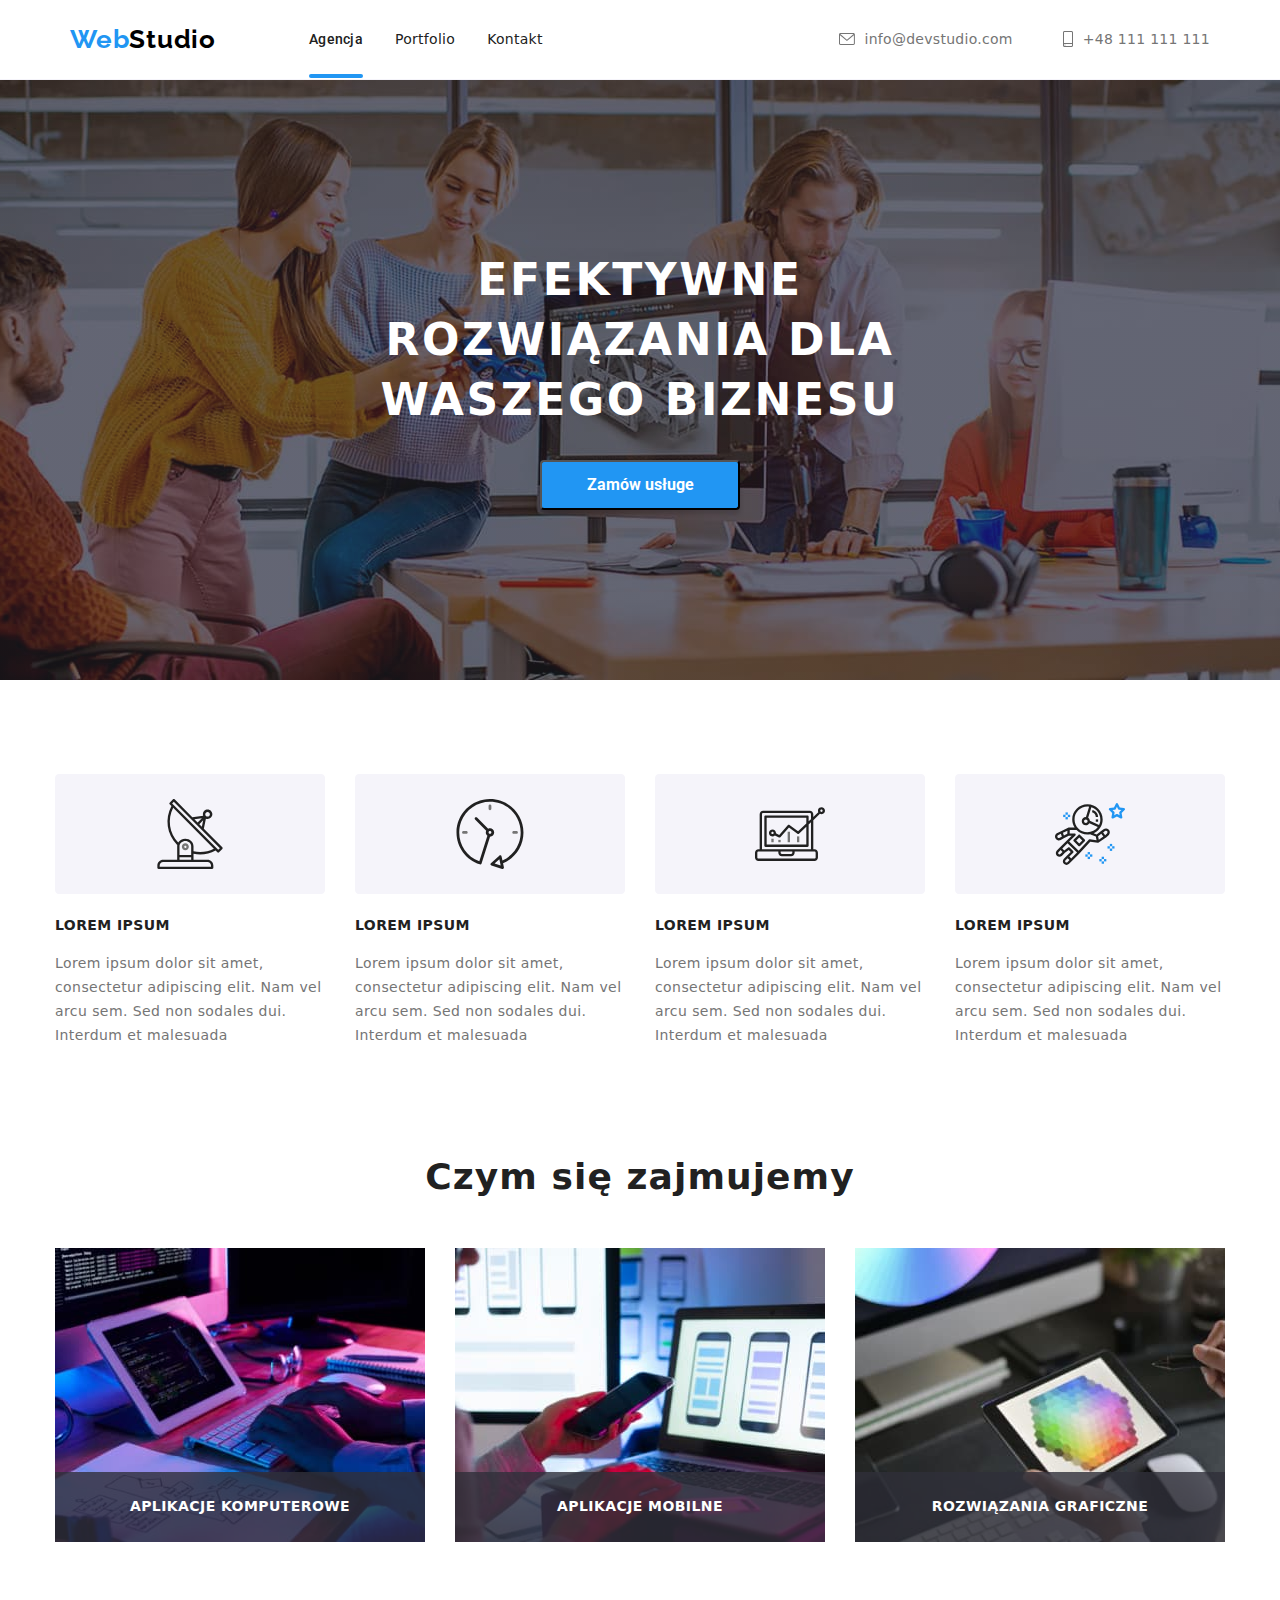
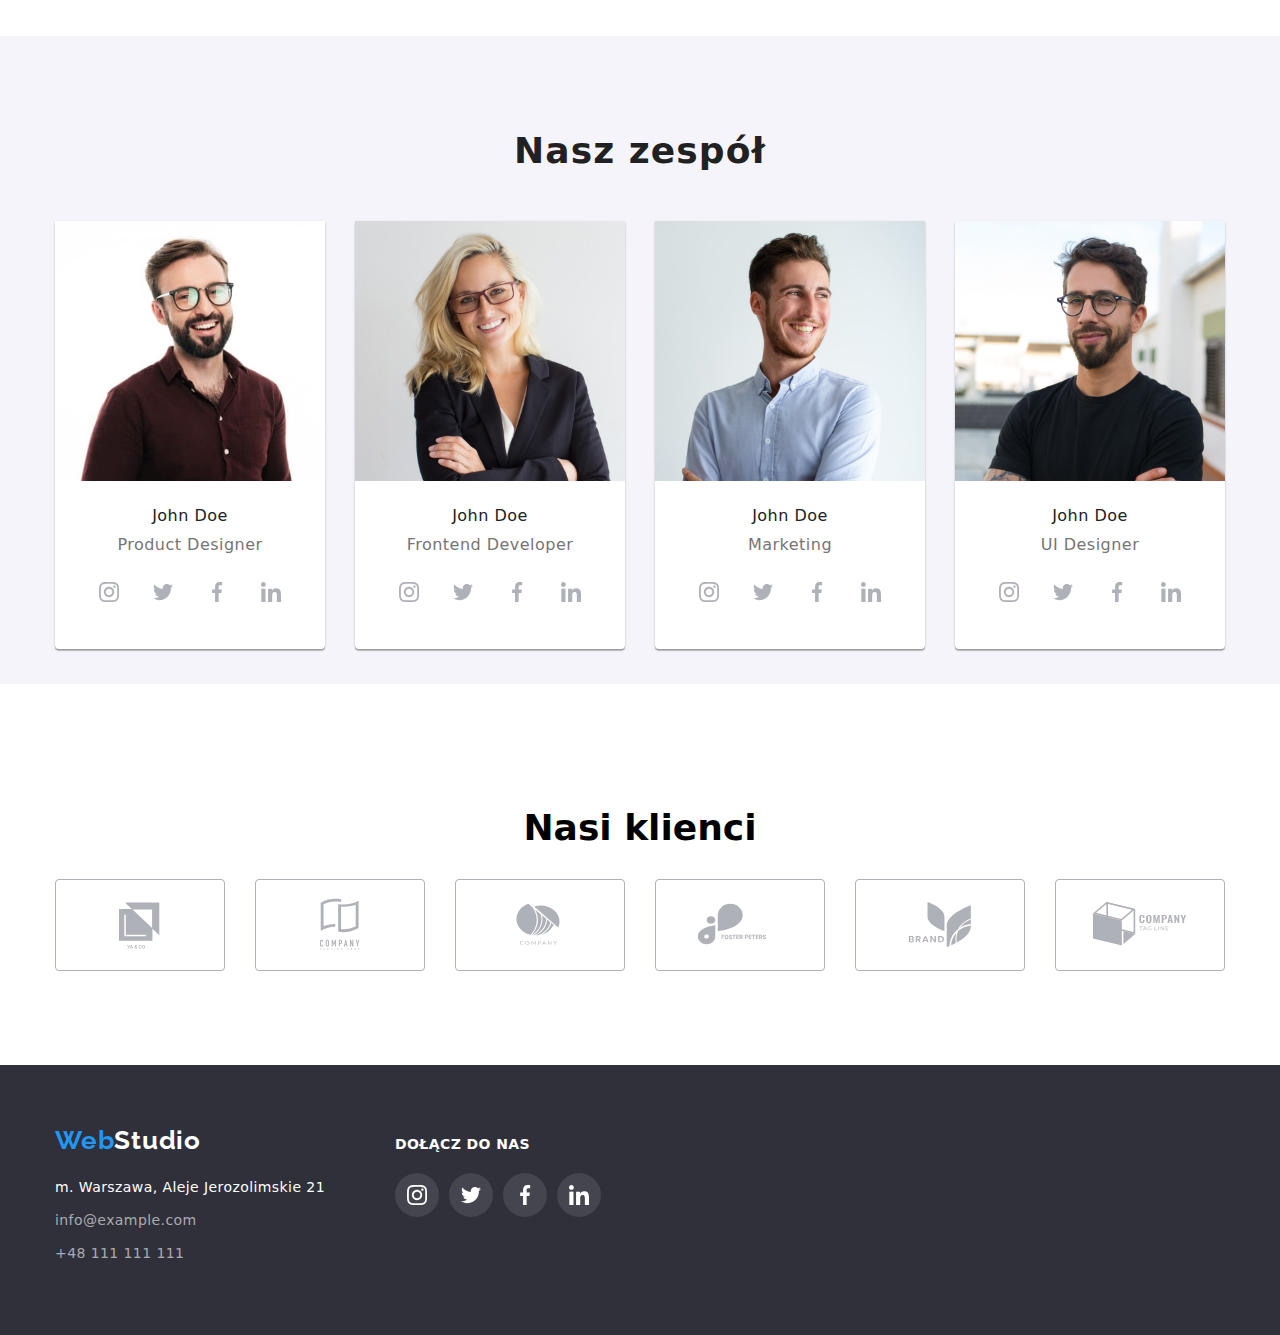
==== index.html @ bd7cf49e "Create index.html" ====
<!DOCTYPE html>
<html lang="en">
  <head>
    <meta charset="UTF-8" />
    <meta http-equiv="X-UA-Compatible" content="IE=edge" />
    <meta name="viewport" content="width=device-width, initial-scale=1.0" />
    <link rel="stylesheet" href="./CSS/styles.css" />
    <link
      href="https://fonts.googleapis.com/css2?family=Raleway:wght@700&family=Roboto:wght@400;500;700;900&display=swap"
      rel="stylesheet"
    />
    <link
      rel="stylesheet"
      href="https://cdnjs.cloudflare.com/ajax/libs/modern-normalize/1.1.0/modern-normalize.min.css"
    />
    <title>Document</title>
  </head>
  <body>
    <header class="header">
      <div class="container">
        <section class="header_section">
          <nav class="navigation">
            <a class="navigation_link"  href="index.html"> <span class="web">Web</span>Studio </a>
            <ul class="navigation_list">
              <li class="navigation_list_item">
                <a class="nav_list_link navigation_link_2" href="index.html">Agencja</a>
              </li>
              <li class="navigation_list_item">
                <a class="nav_list_link " href="portfolio.html">Portfolio</a>
              </li>
              <li class="navigation_list_item">
                <a class="nav_list_link" href="#">Kontakt</a>
              </li>
            </ul>
          </nav>

          <ul class="contacts_list">
            <li class="contacts_item">
              <a class="contacts_link" href="mailto:info@example.com">
                <svg class="header_icon" width="16px" height="12px">
                  <use href="./images/symbol-defs.svg#icon-envelope"></use></svg
                >info@devstudio.com</a
              >
            </li>
            <li class="contacts_item">
              <a class="contacts_link" href="tel:+48 111 111 111">
                <svg class="header_icon" width="10px" height="16px">
                  <use href="./images/symbol-defs.svg#icon-smartphone"></use></svg
                >+48 111 111 111</a
              >
            </li>
          </ul>
        </section>
      </div>
    </header>
    <main>
      <div class="background">
        <section class="h1_section">
          <div class="container">
    
            <h1 class="h1">EFEKTYWNE ROZWIĄZANIA DLA WASZEGO BIZNESU</h1>
            <button class="h1_btn" type="button" data-modal-open >Zamów usługe</button>
          </div>
          
        </section>
      </div>
      <div class="container">
        <section>
          <ul class="list">
            <li class="list_item">
              <div class="loremipsum_background_icon">
                <svg class="loremipsum_icon" width="270px" height="120px">
                  <use href="./images/symbol-defs.svg#icon-Group-1"></use>
                </svg>
              </div>

              <h4 class="list_item_h4">LOREM IPSUM</h4>
              <p class="list_item_p">
                Lorem ipsum dolor sit amet, consectetur adipiscing elit. Nam vel arcu sem. Sed non
                sodales dui. Interdum et malesuada
              </p>
            </li>
            <li class="list_item">
              <div class="loremipsum_background_icon">
                <svg class="loremipsum_icon" width="270px" height="120px">
                  <use href="./images/symbol-defs.svg#icon-Group-2"></use>
                </svg>
              </div>
              <h4 class="list_item_h4">LOREM IPSUM</h4>
              <p class="list_item_p">
                Lorem ipsum dolor sit amet, consectetur adipiscing elit. Nam vel arcu sem. Sed non
                sodales dui. Interdum et malesuada
              </p>
            </li>
            <li class="list_item">
              <div class="loremipsum_background_icon">
                <svg class="loremipsum_icon" width="270px" height="120px">
                  <use href="./images/symbol-defs.svg#icon-Group-3"></use>
                </svg>
              </div>
              <h4 class="list_item_h4">LOREM IPSUM</h4>
              <p class="list_item_p">
                Lorem ipsum dolor sit amet, consectetur adipiscing elit. Nam vel arcu sem. Sed non
                sodales dui. Interdum et malesuada
              </p>
            </li>
            <li class="list_item">
              <div class="loremipsum_background_icon">
                <svg class="loremipsum_icon" width="270px" height="120px">
                  <use href="./images/symbol-defs.svg#icon-Group-4"></use>
                </svg>
              </div>
              <h4 class="list_item_h4">LOREM IPSUM</h4>
              <p class="list_item_p">
                Lorem ipsum dolor sit amet, consectetur adipiscing elit. Nam vel arcu sem. Sed non
                sodales dui. Interdum et malesuada
              </p>
            </li>
          </ul>
        </section>
      </div>
      <div class="container">
        <section>
          <h2 class="heading">Czym się zajmujemy</h2>
          <ul class="img_list1">
            <li class="img_list_item">
              <img class="img" src="images/img1.jpg" width="370" height="294" alt="Komputer" />
           <p class="background_description">APLIKACJE KOMPUTEROWE</p>
            </li>
            <li class="img_list_item">
              <img class="img" src="images/img2.jpg" width="370" height="294" alt="laptop" />
            <p class="background_description">APLIKACJE MOBILNE</p>
            </li>
            <li class="img_list_item">
              <img class="img" src="images/img3.jpg" width="370" height="294" alt="tablet" />
           <p class="background_description">ROZWIĄZANIA GRAFICZNE</p>
            </li>
          </ul>
        </section>
      </div>
      <section class="team_section">
        <div class="container">
          <h2 class="heading_team">Nasz zespół</h2>
          <ul class="team_list">
            <li class="team_list_item">
              <img
                class="team_img"
                src="images/img4.jpg"
                width="270"
                height="260"
                alt="Product Designer"
              />
              <h5 class="team_img_h5">John Doe</h5>
              <p class="team_img_p">Product Designer</p>
              <ul class="socialmedia">
                <li>
                  <a href="" class="socialmedia_li">
                    <svg width="44px" height="44px">
                      <use
                        width="20px"
                        height="20px"
                        x="12"
                        y="12"
                        href="./images/symbol-defs.svg#icon-instagram-2"
                      ></use>
                    </svg>
                  </a>
                </li>

                <li>
                  <a href="" class="socialmedia_li">
                    <svg width="44px" height="44px">
                      <use
                        width="20px"
                        height="20px"
                        x="12"
                        y="12"
                        href="./images/symbol-defs.svg#icon-twitter-1"
                      ></use>
                    </svg>
                  </a>
                </li>
                <li>
                  <a href="" class="socialmedia_li">
                    <svg width="44px" height="44px">
                      <use
                        width="20px"
                        height="20px"
                        x="12"
                        y="12"
                        href="./images/symbol-defs.svg#icon-facebook-1"
                      ></use>
                    </svg>
                  </a>
                </li>
                <li>
                  <a href="" class="socialmedia_li">
                    <svg width="44px" height="44px">
                      <use
                        width="20px"
                        height="20px"
                        x="12"
                        y="12"
                        href="./images/symbol-defs.svg#icon-linkedin-1"
                      ></use>
                    </svg>
                  </a>
                </li>
              </ul>
            </li>
            <li class="team_list_item">
              <img
                class="team_img"
                src="images/img5.jpg"
                width="270"
                height="260"
                alt="Frontend Developer"
              />
              <h5 class="team_img_h5">John Doe</h5>
              <p class="team_img_p">Frontend Developer</p>
              <ul class="socialmedia">
                <li>
                  <a href="" class="socialmedia_li">
                    <svg width="44px" height="44px">
                      <use
                        width="20px"
                        height="20px"
                        x="12"
                        y="12"
                        href="./images/symbol-defs.svg#icon-instagram-2"
                      ></use>
                    </svg>
                  </a>
                </li>

                <li>
                  <a href="" class="socialmedia_li">
                    <svg width="44px" height="44px">
                      <use
                        width="20px"
                        height="20px"
                        x="12"
                        y="12"
                        href="./images/symbol-defs.svg#icon-twitter-1"
                      ></use>
                    </svg>
                  </a>
                </li>
                <li>
                  <a href="" class="socialmedia_li">
                    <svg width="44px" height="44px">
                      <use
                        width="20px"
                        height="20px"
                        x="12"
                        y="12"
                        href="./images/symbol-defs.svg#icon-facebook-1"
                      ></use>
                    </svg>
                  </a>
                </li>
                <li>
                  <a href="" class="socialmedia_li">
                    <svg width="44px" height="44px">
                      <use
                        width="20px"
                        height="20px"
                        x="12"
                        y="12"
                        href="./images/symbol-defs.svg#icon-linkedin-1"
                      ></use>
                    </svg>
                  </a>
                </li>
              </ul>
            </li>
            <li class="team_list_item">
              <img
                class="team_img"
                src="images/img6.jpg"
                width="270"
                height="260"
                alt="Marketing"
              />
              <h5 class="team_img_h5">John Doe</h5>
              <p class="team_img_p">Marketing</p>
              <ul class="socialmedia">
                <li>
                  <a href="" class="socialmedia_li">
                    <svg width="44px" height="44px">
                      <use
                        width="20px"
                        height="20px"
                        x="12"
                        y="12"
                        href="./images/symbol-defs.svg#icon-instagram-2"
                      ></use>
                    </svg>
                  </a>
                </li>

                <li>
                  <a href="" class="socialmedia_li">
                    <svg width="44px" height="44px">
                      <use
                        width="20px"
                        height="20px"
                        x="12"
                        y="12"
                        href="./images/symbol-defs.svg#icon-twitter-1"
                      ></use>
                    </svg>
                  </a>
                </li>
                <li>
                  <a href="" class="socialmedia_li">
                    <svg width="44px" height="44px">
                      <use
                        width="20px"
                        height="20px"
                        x="12"
                        y="12"
                        href="./images/symbol-defs.svg#icon-facebook-1"
                      ></use>
                    </svg>
                  </a>
                </li>
                <li>
                  <a href="" class="socialmedia_li">
                    <svg width="44px" height="44px">
                      <use
                        width="20px"
                        height="20px"
                        x="12"
                        y="12"
                        href="./images/symbol-defs.svg#icon-linkedin-1"
                      ></use>
                    </svg>
                  </a>
                </li>
              </ul>
            </li>
            <li class="team_list_item">
              <img
                class="team_img"
                src="images/img7.jpg"
                width="270"
                height="260"
                alt="UI Designer"
              />
              <h5 class="team_img_h5">John Doe</h5>
              <p class="team_img_p">UI Designer</p>
              <ul class="socialmedia">
                <li>
                  <a href="" class="socialmedia_li">
                    <svg width="44px" height="44px">
                      <use
                        width="20px"
                        height="20px"
                        x="12"
                        y="12"
                        href="./images/symbol-defs.svg#icon-instagram-2"
                      ></use>
                    </svg>
                  </a>
                </li>

                <li>
                  <a href="" class="socialmedia_li">
                    <svg width="44px" height="44px">
                      <use
                        width="20px"
                        height="20px"
                        x="12"
                        y="12"
                        href="./images/symbol-defs.svg#icon-twitter-1"
                      ></use>
                    </svg>
                  </a>
                </li>
                <li>
                  <a href="" class="socialmedia_li">
                    <svg width="44px" height="44px">
                      <use
                        width="20px"
                        height="20px"
                        x="12"
                        y="12"
                        href="./images/symbol-defs.svg#icon-facebook-1"
                      ></use>
                    </svg>
                  </a>
                </li>
                <li>
                  <a href="" class="socialmedia_li">
                    <svg width="44px" height="44px">
                      <use
                        width="20px"
                        height="20px"
                        x="12"
                        y="12"
                        href="./images/symbol-defs.svg#icon-linkedin-1"
                      ></use>
                    </svg>
                  </a>
                </li>
              </ul>
            </li>
          </ul>
        </div>
      </section>
      <section class="container">

<h2 class="clients_header"> Nasi klienci </h2>
 
<div class="clients">
    <ul class="clients_list">
                        <li class="client">
                            <a  href="" class="client_a">
                                <svg class="client_svg" width="106px" height="60px">
                                    <use  href="./images/symbol-defs.svg#icon-Logo"></use>
                                </svg>
                            </a>
                        </li>
                          <li class="client">
                            <a  href="" class="client_a">
                                <svg class="client_svg" width="106px" height="60px" cx="50%" cy="50%">
                                    <use href="./images/symbol-defs.svg#icon-Logo-1"></use>
                                </svg>
                            </a>
                        </li>
                        <li class="client">
                            <a  href="" class="client_a">
                                <svg class="client_svg" width="106px" height="60px">
                                    <use href="./images/symbol-defs.svg#icon-Logo-2"></use>
                                </svg>
                            </a>
                        </li>
                        <li class="client">
                            <a  href="" class="client_a">
                                <svg class="client_svg" width="106px" height="60px">
                                    <use href="./images/symbol-defs.svg#icon-Logo-3"></use>
                                </svg>
                            </a>
                        </li>
                        <li class="client">
                            <a  href="" class="client_a">
                                <svg class="client_svg" width="106px" height="60px">
                                    <use href="./images/symbol-defs.svg#icon-Logo-4"></use>
                                </svg>
                            </a>
                        </li>
                        <li class="client">
                            <a  href="" class="client_a">
                                <svg class="client_svg" width="106px" height="60px">
                                    <use href="./images/symbol-defs.svg#icon-Logo-5"></use>
                                </svg>
                            </a>
                        </li>

</div>

      </section>

    <footer class="footer">
      <div class="container">
        <div class="footer__secondary">
        <div class="footer_contacts">
        <h3 class="h3_footer">
          <a class="navigation_link navigation_link--secondary" href="index.html">
            <span class="web">Web</span>Studio
          </a>
        </h3>
        <address class="address">
          <p class="address_p">m. Warszawa, Aleje Jerozolimskie 21</p>
          <ul class="address_list">
            <li class="address_list_item">
              <a class="address_link" href="mailto:info@example.com">info@example.com</a>
            </li>
            <li class="address_list_item">
              <a class="address_link" href="tel:+48 111 111 111">+48 111 111 111</a>
            </li>
          </ul>
          </div>
          <div class="footer_2">
            <span class="footer_2_header">Dołącz do nas</span>
        <ul class="footer_2_socialmedia">
            <li class="socialmedia_item">
                <a href=""  class="socialmedia_li_2">
                    <svg class="social_svg" width="44px" height="44px">
                        <use  width="20px"
                        height="20px"
                        x="12"
                        y="12"
                         href="./images/symbol-defs.svg#icon-instagram-2"></use>
                    </svg>
                </a>
            </li>
            <li class="socialmedia_item">
                <a href=""  class="socialmedia_li_2">
                    <svg class="social_svg" width="44px" height="44px">
                      <use width="20px"
                        height="20px"
                        x="12"
                        y="12" href="./images/symbol-defs.svg#icon-twitter-1"></use>
                    </svg>
                </a>
              </li>
              <li class="socialmedia_item">
                <a href=""  class="socialmedia_li_2">
                    <svg class="social_svg" width="44px" height="44px">
                        <use width="20px"
                        height="20px"
                        x="12"
                        y="12" href="./images/symbol-defs.svg#icon-facebook-1"></use>
                    </svg>
                </a>
              </li>
            <li class="socialmedia_item">
                <a href=""  class="socialmedia_li_2">
                  <svg class="social_svg" width="44px" height="44px">
                        <use width="20px"
                        height="20px"
                        x="12"
                        y="12" href="./images/symbol-defs.svg#icon-linkedin-1"></use>
                      </svg>
                </a>
            </li>
          </ul>
        </div>
        </div>
      </div>
    </address>
    </footer>

      <div class="backdrop is-hidden" data-modal>
        <div class="modal_window">
            <button type="button" class="close-btn" data-modal-close>x
            </button>
        </div>
      </div>
      <script src="./modal.js/modal.js"></script>
  </body>
</html>
---- CSS/styles.css ----
:root {
    --main-font:'Roboto', sans-serif;
    --secondary-font:'Raleway', sans-serif;
    --main-color:  #2196F3;
}

body {

    font-family: var(--main-font);
}


/* =======HEADER====== */
header {
    border-bottom: solid 1px #F5F4FA;
    width: 100%;
}


.container {
    width: 100%;
    max-width: 1200px;
    margin: 0 auto;
    padding: 0 15px;
    
}

img {
    display: block;
}
.section {
    padding-top: 94px;
    padding-bottom: 94px;
}



.header {
display: flex;
    align-items: center;
    height: 80px;
}


.header_section{
    width: 100%;
        max-width: 1200px;
        margin: 0 auto;
        padding: 0 15px;

        display: flex;
            align-items: center;
}

.navigation {

        display: flex;
        align-items: center;
        width: 50%;
        gap: 93px
}
    .navigation_list {
        
        display: flex;
            list-style: none;
            gap: 32px;
            margin: 0;
            padding: 0px;
        }


    
.navigation_link {

    font-family: 'Raleway';
        font-style: normal;
        font-weight: 700;
        font-size: 26px;
        line-height: 1.192;
        text-decoration: none;
        /* identical to box height */
    
        letter-spacing: 0.03em;
    
        color: #2196F3;
        color: #000000;

       
}

.navigation_link_2 {
    font-family: "Roboto";
        font-style: normal;
        color: var(--main-color);
        font-weight: 500;
        font-size: 14px;
        line-height: 1.14;
        letter-spacing: 0.02em;
        text-decoration: none;
        position: relative;
        transition: color 250ms cubic-bezier(0.4, 0, 0.2, 1)
    }


.navigation_link_2::after {
position: absolute;
    display: block;
    content: "";
    width: 100%;
    left: 0;
    right: 0;
    border-bottom: 4px solid var(--main-color);
    border-radius: 2px;
    bottom: -31px;
    margin: 0;
    cursor: default;
    pointer-events: none;
}


.web {
    color: #2196F3;
}
.nav_list_link {

   
        font-style: normal;
        font-weight: 500;
        font-size: 14px;
        line-height: 1.142;
        letter-spacing: 0.02em;
        text-decoration: none;
    
        color: #212121;
        transition: color 250ms cubic-bezier(0.4, 0, 0.2, 1),
        fill  250ms cubic-bezier(0.4, 0, 0.2, 1);
}

.nav_list_link:hover,
.nav_list_link:focus,
.contacts_link:hover,
.contacts_link:focus,
.header_icon:hover,
.header_icon:focus
 {
    color: var(--main-color);
    fill:var(--main-color);
}


.contacts_link:focus svg,
.contacts_link:hover svg {
    fill: var(--main-color);
}

/* .contacts_item:hover,
.contacts_item:focus {
    fill: var(--main-color);
    color: var(--main-color);
} */


.contacts_list {
   
    display: flex;
        margin-left: auto;
        gap: 50px;
        list-style: none;
        margin: 0;
        padding: 0px;
       
       margin-left: auto;
       align-items: center;
}
.contacts_link {
    display: flex;
align-items: center;
  
        font-style: normal;
        font-weight: 500;
        font-size: 14px;
        line-height: 1.142;
        letter-spacing: 0.02em;
        text-decoration: none;
    
        color: #757575;
    transition: color 250ms cubic-bezier(0.4, 0, 0.2, 1),
    fill 250ms cubic-bezier(0.4, 0, 0.2, 1);
}

.contacts_item {
    align-items:center ;
}

.header_icon {
    /* display:flex ; */
    /* justify-content: center; */
    align-items: center;
margin-right: 10px;
fill: #757575;
transition: color 250ms cubic-bezier(0.4, 0, 0.2, 1),
fill 250ms cubic-bezier(0.4, 0, 0.2, 1);

}

/* =======END HEADER====== */

/* =======MAIN====== */

ul,
ol {
    margin: 0;
    padding: 0
}

.background {
    
    display: flex;
    justify-content: center;
    
        /* margin-right: auto;
        margin-left: auto; */
}

.h1_section {
   background: #2F303A;
   
   width: 100%;
    height: 600px;
        display: flex;
        flex-direction: column;
        /* padding-top: 200px; */
       max-width: 1600px ;
        justify-content: center;
        align-items: center;
background-position: center;
background-repeat: no-repeat;
background-size:auto auto ;
        background-image: linear-gradient(to bottom, #2f303a66 0%, #2f303a66 100%),
                url("../images/backgrond.jpg");
                /* margin-right: 0;
    margin-left:0; */
 }
        
        
        

.h1 {
    
        width: 696px;
        /* height: 120px; */
        /* left: 452px;
        top: 200px;
        right: 452px;
        bottom: 280px; */

    font-style: normal;
        font-weight: 900;
        font-size: 44px;
        line-height: 1.363;
        /* or 136% */
    
        text-align: center;
        letter-spacing: 0.06em;
        text-transform: uppercase;
    
        color: #FFFFFF;
        margin:0 auto;
        
        padding-bottom: 30px;
}

.h1_btn {
    display: flex;
    /* top:350px;
    bottom: 200px; */
font-family: 'Roboto';
font-style: normal;
    font-weight: 700;
    font-size: 16px;
    line-height: 1.875;
    /* identical to box height, or 188% */
    height: 50px;
    width: 200px;
    justify-content: center;
    align-items: center;
    
    

 

    color: #FFFFFF;

    cursor: pointer;
  
    background-color:  #2196F3;;
box-shadow: 0px 4px 4px rgba(0, 0, 0, 0.15);
    border-radius: 4px;
   margin:0 auto

   
}

.list {
    list-style: none;
    display: flex;
        justify-content: center;
        gap: 30px;
        padding-top: 94px;
        margin: 0;
}

.list_item {
    display: inline-block;
}



.list_item_h4 {
    
    font-style: normal;
        font-weight: 700;
        font-size: 14px;
        line-height: 1.142;
        letter-spacing: 0.03em;
        text-transform: uppercase;
    
        color: #212121;
}

.list_item_p{
  
        font-style: normal;
        font-weight: 400;
        font-size: 14px;
        line-height: 1.714;
        /* or 171% */
    
        letter-spacing: 0.03em;
    
        color: #757575;
}

.heading {
  
        font-style: normal;
        font-weight: 700;
        font-size: 36px;
        line-height: 1.166;
        text-align: center;
        letter-spacing: 0.03em;
    
        color: #212121;
        padding-bottom: 50px;
        margin: 0;
        padding-top: 94px;
}

.img_list1 {
    list-style: none;
    display: flex;
    justify-content: center;
    gap: 30px;
    
        padding-bottom: 94px;
        margin: 0;
    
}

.img_list_item {
    display: inline-block;
        width: 370px;
        height: 294px;
        position: relative;
    }
        

.img_list_item:nth-child(1) {
    padding-left: 0px;
}

.img_list_item:nth-child(3) {
    padding-right: 0px;
}
.img{
    display: block;
        width: 370px;
        height: 294px;
}

.background_description{
    display: block;
        position: absolute;
        bottom: 0;
        left: 0;
        margin: 0px;
        font-weight: 700;
        font-size: 14px;
        line-height: 1.14;
        text-align: center;
        letter-spacing: 0.03em;
        text-transform: uppercase;
        color: #ffffff;
        padding: 27px 0;
        width: 370px;
        height: 70px;
        background: rgba(47, 48, 58, 0.8);
    }


.team_section {
   
    
        width: 100%;
        height: 648px;
        left: 0px;
        top: 1449px;
    
        background: #F5F4FA;
        justify-content: center;
        padding-bottom: 94px;
}
.socialmedia {

    display: flex;
        justify-content: center;
        margin-top: 16px;
        grid-gap: 10px;
        padding-bottom: 30px;
        list-style: none;
}

.socialmedia_item {
    background: rgba(255, 255, 255, 0.1);
    border-radius: 50%;
}

.socialmedia_li  {
    display: flex;
        width: 44px;
        height: 44px;
        border-radius: 50%;
        fill: #AFB1B8;
        
        transition: fill 250ms cubic-bezier(0.4, 0, 0.2, 1),
        background-color 250ms cubic-bezier(0.4, 0, 0.2, 1);
}

.socialmedia_li:hover,
.socialmedia_li:focus {
    fill:#FFFFFF;
background-color: #2196f3;
border-radius: 50%;
}
.heading_team {
font-style: normal;
    font-weight: 700;
    font-size: 36px;
    line-height: 1.166;
    text-align: center;
    letter-spacing: 0.03em;

    color: #212121;
    padding-bottom: 50px;

    margin: 0;
    padding-top:94px ;
}
.team_list_item {
    height: 428px;
background: #FFFFFF;
box-shadow: 0px 1px 3px rgba(0, 0, 0, 0.12), 0px 1px 1px rgba(0, 0, 0, 0.14), 0px 2px 1px rgba(0, 0, 0, 0.2);
    border-radius: 0px 0px 4px 4px;

}

.team_img_h5 {
   
        font-style: normal;
        font-weight: 500;
        font-size: 16px;
        line-height: 1.187;
        /* identical to box height */
    
        text-align: center;
        letter-spacing: 0.03em;
    
        color: #212121;
        padding-top: 25px;
        margin: 0;
}

.team_list {
list-style: none;
display: flex;
    justify-content: center;
    gap: 30px;
    margin: 0;
    padding: 0px;
}


.team_img_p {
  
        font-style: normal;
        font-weight: 400;
        font-size: 16px;
        line-height: 1.187;
        /* identical to box height */
    
        text-align: center;
        letter-spacing: 0.03em;
    
        color: #757575;
        padding-top: 10px;
        margin: 0;
}

.btn_section {
    display: flex;
    justify-content: center;
}

.btn_list {
    list-style: none;
    display: flex;
   
    margin: 0;
    padding-top: 94px;
    padding-left: 0px;
    padding-bottom: 50px;
    gap: 8px;
}

.btn {
font-family: 'Roboto';
        font-style: normal;
        font-weight: 500;
        font-size: 16px;
        line-height: 1.625;
        /* identical to box height, or 162% */
    padding: 6px 22px;
        
        text-align: center;
        letter-spacing: 0.03em;
    
        color: #212121;

        background: #F5F4FA;
           
            cursor: pointer;
            border: 0;
            transition: color 250ms cubic-bezier(0.4, 0, 0.2, 1),
            box-shadow  250ms cubic-bezier(0.4, 0, 0.2, 1),
            background 250ms cubic-bezier(0.4, 0, 0.2, 1);
            
}



.btn:hover,
.btn:focus {
    font-family: 'Roboto';
        font-style: normal;
        font-weight: 500;
        font-size: 16px;
        line-height: 1.625;
        /* identical to box height, or 162% */
    
        text-align: center;
        letter-spacing: 0.03em;
    
        color: #FFFFFF;

        background: #2196F3;
            /* shadow-middle */
        
            box-shadow: 0px 3px 1px rgba(0, 0, 0, 0.1), 0px 1px 2px rgba(0, 0, 0, 0.08), 0px 2px 2px rgba(0, 0, 0, 0.12);
            
            cursor: pointer;
}

.img_list {
    display: flex;
    justify-content: center;
    flex-wrap: wrap;
    gap:30px;
    margin: 0;
    list-style: none;
    padding: 0;
    padding-bottom: 94px;

 
}

.img_list_item_1 {
justify-content: center;
width: 370px;
    background: #FFFFFF;
        
        transition: box-shadow 250ms cubic-bezier(0.4, 0, 0.2, 1)
        
       
}

.img_list_item_h5 {
    
        font-style: normal;
        font-weight: 700;
        font-size: 18px;
        line-height: 2;
        /* identical to box height, or 200% */
    
        letter-spacing: 0.06em;
    
        color: #212121;
        padding-top: 20px;
        padding-left: 24px;
        margin: 0;
        
        border-left: solid 1px #EEEEEE;
        border-right:solid 1px #EEEEEE;

}

.img_list_item_p {
    
        font-style: normal;
        font-weight: 400;
        font-size: 16px;
        line-height: 1.875;
        /* identical to box height, or 188% */
    
        letter-spacing: 0.03em;
        padding-top: 4px;
        padding-left: 24px;
        margin: 0;
    
        color: #757575;
        border-left: solid 1px #EEEEEE;
            border-right: solid 1px #EEEEEE;
            border-bottom:solid 1px #EEEEEE ;
            padding-bottom: 20px;
}

.clients_header {
font-style: normal;
font-weight: 700;
    font-size: 36px;
    line-height: 1.166;


    display: flex;
    text-align: center;
    justify-content: center;
    padding-top: 94px;
}

.clients_list{
    display: flex;
    list-style: none;
    justify-content: center;
    align-items: center;
    gap: 30px;
    padding-bottom: 94px;
}

.client {

   
        border-radius: 4px;
        width: 170px;
        height: 92px;
        margin: auto;
       
    }
 
    .client_a {
        border: 1px solid #afb1b8;
            border-radius: 4px;
            width: 170px;
            height: 92px;
            display: flex;
            align-items: center;
            justify-content: center;
            transition: border-color 250ms cubic-bezier(0.4, 0, 0.2, 1),
             fill 250ms cubic-bezier(0.4, 0, 0.2, 1);
    }

        .client_a:hover ,
        .client_a:focus {
border-color: #2196F3;
/* fill: #2196F3; */
                }
   .client_a:hover .client_svg,
   .client_a:focus .client_svg {
    fill: #2196F3;
   }

   .client_svg:hover,
   .client_svg:focus {
    fill: #2196F3;
   }
    .client_svg {
        fill: #afb1b8;
        transition: 
                fill 250ms cubic-bezier(0.4, 0, 0.2, 1);
    }


    .animation {
        position: relative;
            overflow: hidden;
            transition: transform 250ms cubic-bezier(0.4, 0, 0.2, 1);
    }
    

    .animation_2 {
        position: absolute;
            top: 0;
            left: 0;
            width: 100%;
            height: 100%;
            background: rgba(33, 150, 243, 0.9);
            font-size: 18px;
            line-height: 1.56;
            color: #FFFFFF;
            padding: 49px 45px 49px 24px;
            transform: translateY(100%);
            transition: transform 250ms cubic-bezier(0.4, 0, 0.2, 1);
            /* transform: translateY(0) */
   margin: 0;
        }


        .animation:hover .animation_2 {
            transform: translateY(0)
        }
 
    .animation:hover {

        transform: translateY(0);
    }

    .img_list_item_1:hover,
    .img_list_item_1:focus {

        box-shadow: 0px 1px 1px rgba(0, 0, 0, 0.12),
                0px 4px 4px rgba(0, 0, 0, 0.06),
                1px 4px 6px rgba(0, 0, 0, 0.16);
            cursor: pointer;
    }
/* =======END MAIN====== */

/* =======FOOTER====== */

.navigation_link--secondary {
    display: flex;
    color: #FFFFFF;
    /* padding: 60px 1240px 20px 215px; */
    margin: 0;
    /* padding-top: 60px; */
   margin-bottom: 20px;
}

.footer {
    display: column;
    justify-content: center;
    background: #2F303A;
   padding-top: 60px;
   padding-bottom: 60px;
        width: 1600px;
        /* height: 252px; */
        /* top: 1628px;
        left: 0px; */
        /* top: 2097px; */
        width: 100%;
        
}

.footer__secondary {
    display: flex;
    align-items: baseline;
}

.footer_contacts {
    display: inline-block;
}

.h3_footer {
    margin: 0;
}

.address {
    
    margin: 0;
   
    /* padding-left: 215px; */
    
}

.address_list {
    list-style: none;
    gap: 9px;
    padding-left: 0%;
    margin: 0;
    padding: 0px;
}

.address_p {
   
        font-style: normal;
        font-weight: 400;
        font-size: 14px;
        line-height: 1.714;
        /* or 171% */
    
        letter-spacing: 0.03em;
    
        color: #FFFFFF;
        margin: 0;
        padding-bottom: 9px;
}

.address_list_item {
    padding-bottom: 9px;
}

.address_link {
    
        font-style: normal;
        font-weight: 400;
        font-size: 14px;
        line-height: 1.714;
        text-decoration: none;
        /* or 171% */
    
        letter-spacing: 0.03em;
    
        color: rgba(255, 255, 255, 0.6);
        transition: color 250ms cubic-bezier(0.4, 0, 0.2, 1);
}
 
.address_link:hover,
.address_link:focus {
    color: #2196F3;
    
}

.footer_2 {
    padding-left: 70px;
    /* margin-bottom: 70px; */
        display: inline-block;
        font-weight: 700;
        font-size: 14px;
        line-height: 1.14;
        letter-spacing: 0.03em;
        text-transform: uppercase;
        color: #ffffff;
       
}

.footer_2_socialmedia {
    display: flex;
        gap: 10px;
        list-style: none;
        padding-top: 20px;
        /* margin-top: 20px; */
}



.social_svg {
    fill: white;
}

.socialmedia_li_2 {
    display: flex;
    width: 44px;
    height: 44px;
    border-radius: 50%;
    transition: background-color 250ms cubic-bezier(0.4, 0, 0.2, 1);
}

.socialmedia_li_2:hover,
.socialmedia_li_2:focus {
    background-color:#2196f3 ;
    
    border-radius: 50%;
}
/* =======END FOOTER====== */

/* ======MODAL WIDOW====== */

.backdrop {
    position: fixed;
    left: 0;
    top: 0;
    width: 100%;
    height: 100%;
    background-color: rgba(0, 0, 0, 0.2);
    transition: opacity 500ms cubic-bezier(0.4, 0, 0.2, 1),
        visibility 500ms cubic-bezier(0.4, 0, 0.2, 1);
    opacity: 1;
    visibility: visible;
}
.modal_window{
  position:absolute;
    top:50%;
    left:50%;
    transform: translate(-50%, -50%);
    width:528px;
    height:581px;
    background-color: #ffffff;
    box-shadow: 0px 1px 3px rgba(0, 0, 0, 0.12), 
                0px 1px 1px rgba(0, 0, 0, 0.14),
                0px 2px 1px rgba(0, 0, 0, 0.2);
    border-radius: 4px;
 }

 .close-btn {
     position: absolute;
     top: 8px;
     right: 8px;
     width: 30px;
     height: 30px;
     background-color: #ffffff;
     border: 1px solid rgba(0, 0, 0, 0.1);
     border-radius: 50%;
     cursor: pointer;
 }

 .is-hidden{
    opacity: 0;
    visibility: hidden;
    pointer-events: none;
 }
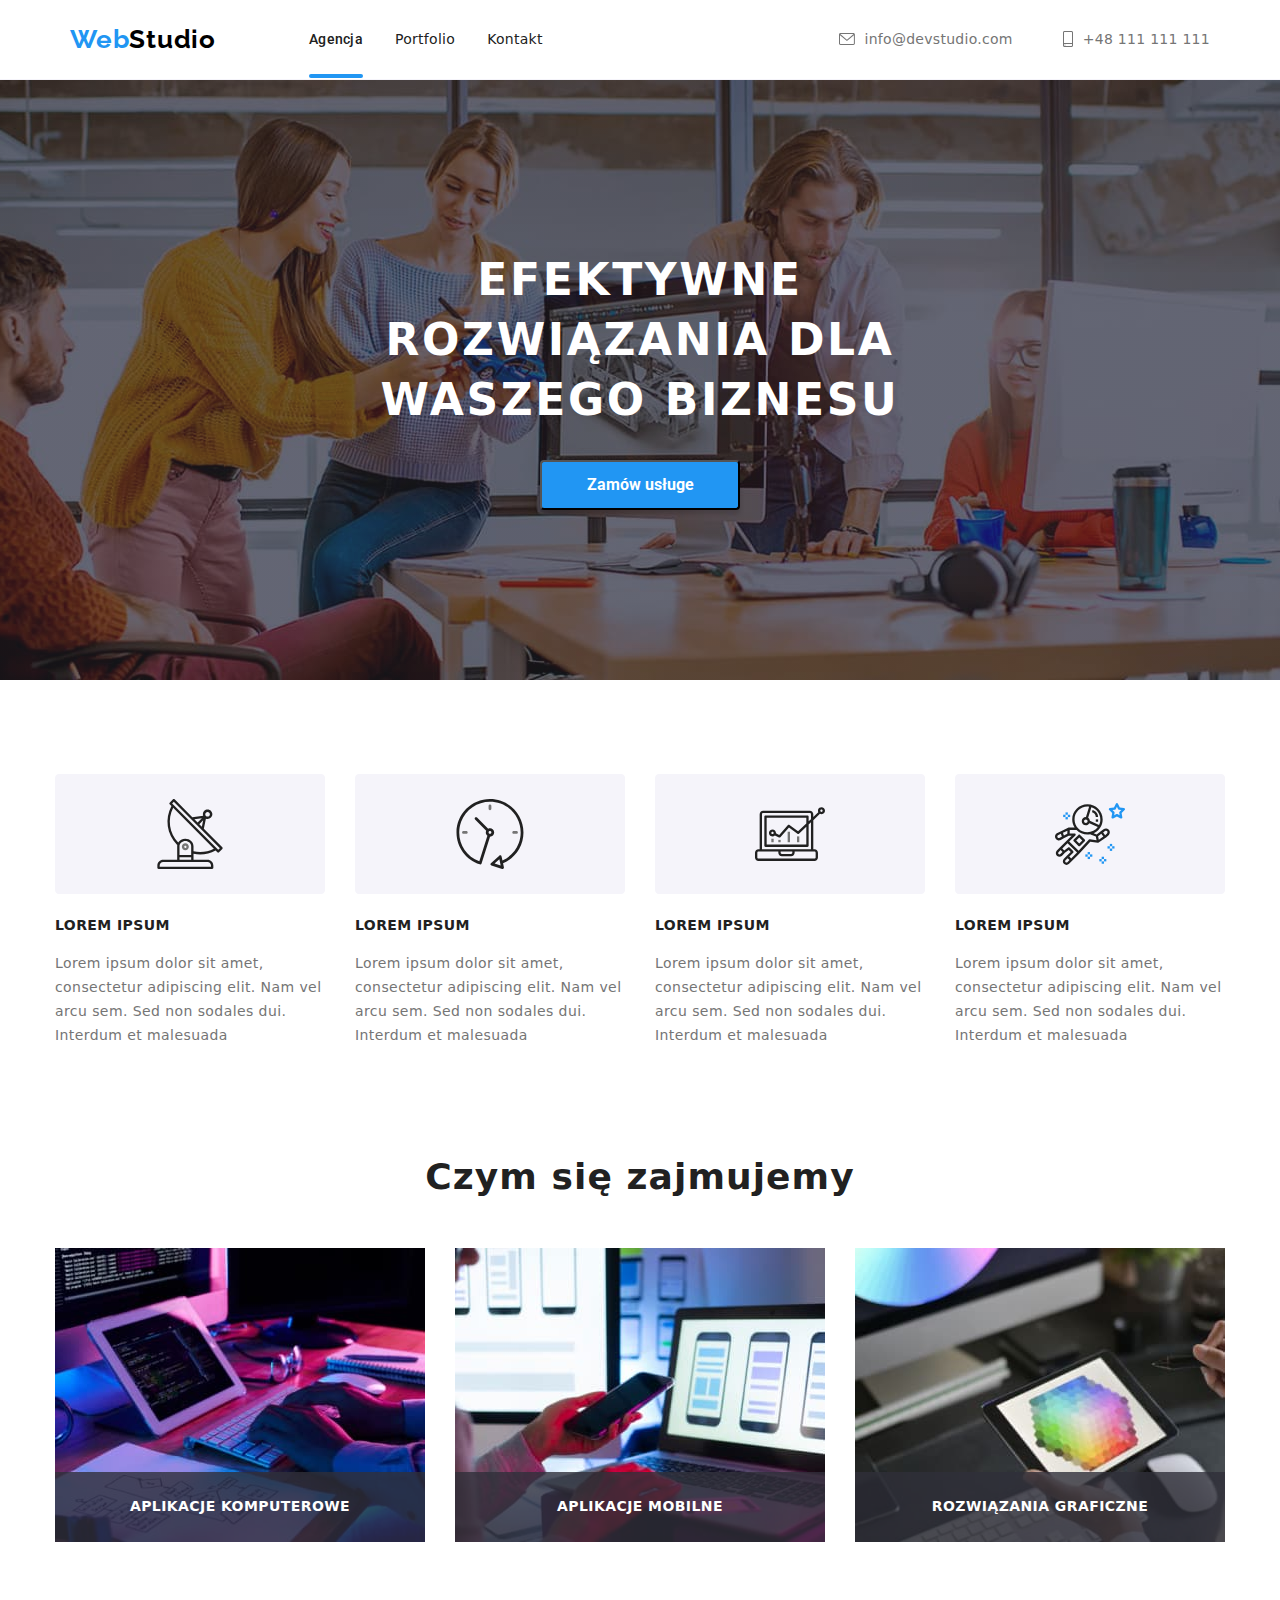
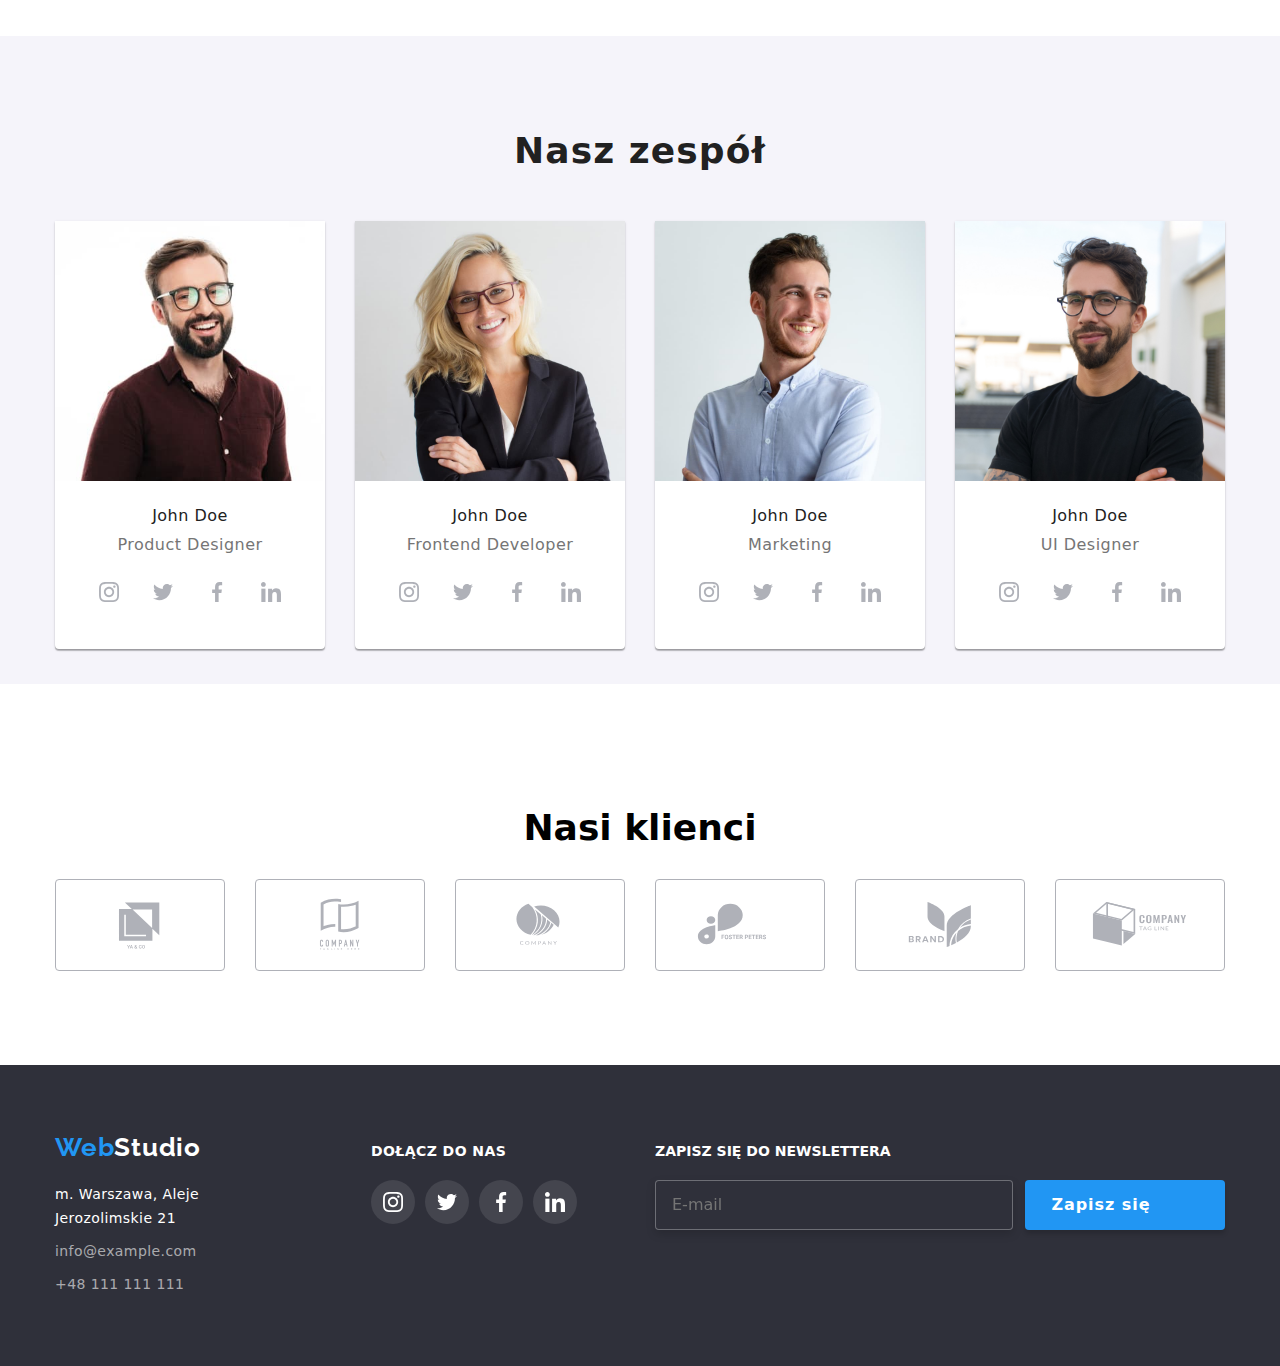
==== commit 27f7744d: "Update index.html" ====
--- a/index.html
+++ b/index.html
@@ -457,11 +457,8 @@
                                 </svg>
                             </a>
                         </li>
-
-</div>
-
-      </section>
-
+                      </div>
+  </section>
     <footer class="footer">
       <div class="container">
         <div class="footer__secondary">
@@ -528,15 +525,70 @@
             </li>
           </ul>
         </div>
-        </div>
+        <div class="footer_3">
+          <h4 class="newsletter_header">Zapisz się do newslettera</h4>
+            <form name="newsletter" autocomplete="on" class="newsletter_form">
+                <label>
+                    <input type="email" name="email" placeholder="E-mail" class="newsletter_input" />
+                </label>
+                <button type="submit" class="newsletter_button">
+                  Zapisz się
+                  <a href="">
+                  <svg width="24" height="24" class="newsletter_icon">
+                    <use href="./images/symbol-defs.svg#icon-icon-send-1"></use>
+                  </svg>
+                </a>
+                </button>
+              </form>
+            </div>
+            </div>
       </div>
     </address>
     </footer>
 
+    <!-- ==============MODAL WINDOW============ -->
       <div class="backdrop is-hidden" data-modal>
         <div class="modal_window">
-            <button type="button" class="close-btn" data-modal-close>x
+            <button type="button" class="close-btn" data-modal-close>X
             </button>
+             <div class="modal_header">Zostaw swoje dane w formularzu poniżej</div>
+            <form name="contact" autocomplete="on" class="modal_form ">
+                <label for="user-name" class="modal_label">Imię</label>
+                <div class="form_modal_">
+                    <input type="text" name="name" class="modal_input" id="user-name" />
+                   <a href="">
+                    <svg width="18" height="18" class="icon_1">
+                        <use href="./images/symbol-defs.svg#icon-Vector-1-1"></use></svg></a></div>
+                <label for="user-phone" class="modal_label">Telefon</label>
+                <div class="form_modal_">
+                    <input type="tel" name="phone" class="modal_input" id="user-phone" />
+                   <a href="">
+                    <svg width="18" height="18" class="icon_2">
+                        <use href="./images/symbol-defs.svg#icon-Vector-2-1"></use>
+                    </svg>
+                    </a>
+                </div>
+                <label for="user-mail" class="modal_label">Email</label>
+                <div class="form_modal_">
+                    <input type="email" name="email" class="modal_input" id="user-mail" />
+                   <a href="">
+                    <svg width="18" height="18" class="icon_3">
+                        <use href="./images/symbol-defs.svg#icon-Vector-3-1"></use>
+                    </svg>
+                    </a>
+                </div>
+                <label for="user-comment" class="modal_label">Komentarz</label>
+                <div class="form_modal_ modal_box">
+                    <textarea name="comment" id="user-comment" placeholder="Wprowadź tekst"
+                        class="modal_comment"></textarea>
+                </div>
+                    <label class="agreement_label" for="user-agreement">
+                    <input class="agreement" id="user-agreement" type="checkbox" required name="agreement"/>
+                        Oświadczam, iż akceptuję<a href="#"rel="noopener noreferrer" target="_blank" class="agreement_link"> Regulamin </a> i
+                        <a href="#" rel="noopener noreferrer" target="_blank" class="agreement_link"> Politykę Prywatności </a>.
+                    </label>
+                <button type="submit" class="modal_button_send">Wyślij</button>
+            </form>
         </div>
       </div>
       <script src="./modal.js/modal.js"></script>
--- a/CSS/styles.css
+++ b/CSS/styles.css
@@ -888,6 +888,66 @@
     
     border-radius: 50%;
 }
+
+.footer_3 {
+    display: inline-block;
+   
+    margin-left: 78px;
+}
+
+.newsletter_header {
+    font-weight: 700;
+    line-height: 1.14;
+    font-size: 14px;
+    color: #FFFFFF;
+    text-transform: uppercase;
+    margin-bottom: 20px;
+}
+
+.newsletter_form {
+    display: flex;
+    align-items: center;
+}
+
+.newsletter_input {
+    width: 358px;
+    height: 50px;
+    border: 1px solid rgba(255, 255, 255, 0.3);
+    filter: drop-shadow(0px 4px 4px rgba(0, 0, 0, 0.15));
+    border-radius: 4px;
+    background-color:#2f303a;
+    font-size: 16px;
+    line-height: 1.25;
+    color: rgba(255, 255, 255, 0.6);
+    padding: 15px 16px;
+    margin-right: 12px;
+}
+
+.newsletter_button {
+    width: 200px;
+    height: 50px;
+    background: #2196F3;
+    box-shadow: 0px 4px 4px rgba(0, 0, 0, 0.15);
+    fill: #ffffff;
+    color: #ffffff;
+    border-radius: 4px;
+    /* margin-left: 12px; */
+    padding: 10px;
+    border: none;
+    display: flex;
+    align-items: center;
+    text-align: center;
+    justify-content: center;
+    font-weight: 700;
+    font-size: 16px;
+    line-height: 1.88;
+    letter-spacing: 0.06em;
+    cursor: pointer;
+}
+.newsletter_icon {
+    margin-left: 24px;
+    fill: #FFFFFF;
+}
 /* =======END FOOTER====== */
 
 /* ======MODAL WIDOW====== */
@@ -936,4 +996,122 @@
     pointer-events: none;
  }
 
- + .modal_header {
+     font-weight: 700;
+     font-size: 20px;
+     line-height: 1.15;
+     top: 50%;
+     left: 50%;
+     letter-spacing: 0.03em;
+     text-align: center;
+     margin-top: 40px;
+     margin-left: 40px;
+     margin-right: 40px;
+     margin-bottom: 0px;
+     color: #212121;
+ }
+
+ .modal_form {
+     display: flex;
+     flex-direction: column;
+     justify-content: center;
+     padding: 12px 40px 0 40px;
+    }
+   
+    .modal_label {
+        display: block;
+        font-size: 12px;
+        line-height: 1.17;
+        letter-spacing: 0.01em;
+        color: #757575;
+        margin-bottom: 4px;
+}
+    
+    .form_modal_ {
+        position: relative;
+        margin-bottom: 10px;
+    }
+
+        .modal_input {
+            width: 448px;
+            height: 40px;
+            border: 1px solid rgba(33, 33, 33, 0.2);
+            border-radius: 4px;
+            padding: 12px 12px 12px 42px;
+            transition: border-color 250ms cubic-bezier(0.4, 0, 0.2, 1);
+        }
+    
+                .icon_1 {
+                    position: absolute;
+                    bottom: 20px;
+                    left: 15px;
+                    transform: translateY(50%)
+                }
+        
+                .icon_2 {
+                    position: absolute;
+                    bottom: 20px;
+                    left: 14.27px;
+                    transform: translateY(50%)
+                }
+        
+                .icon-3 {
+                    position: absolute;
+                    bottom: 20px;
+                    left: 13.5px;
+                    transform: translateY(50%);
+                }
+
+                .modal_box{
+                  margin-top: 4px;
+                 margin-bottom: 20px;}
+      
+                 .modal_comment {
+            width: 448px;
+            height: 120px;
+            resize: none;
+            border: 1px solid rgba(33, 33, 33, 0.2);
+            font-size: 12px;
+            border-radius: 4px;
+            padding: 12px 16px 12px 16px;
+            transition: border-color 250ms cubic-bezier(0.4, 0, 0.2, 1);
+        }
+
+                .agreement_label {
+                    cursor: pointer;
+                    position: relative;
+                    display: inline-flex;
+                    align-items: center;
+                    justify-content: space-between;
+                }
+
+
+                 .agreement {
+                     
+                   
+                     display: block;
+                     width: 16px;
+                     height: 15px;
+                     margin-right: 8px;}
+
+                   .modal_button_send {
+                       width: 200px;
+                       height: 50px;
+                       background-color: #2196f3;
+                       box-shadow: 0px 4px 4px rgba(0, 0, 0, 0.15);
+                       border-radius: 4px;
+                       font-weight: 700;
+                       font-size: 16px;
+                       line-height: 1.88;
+                       letter-spacing: 0.06em;
+                       color: #ffffff;
+                       border: none;
+                       margin: 0 auto;
+                       cursor: pointer;
+                       margin-top: 30px;
+                       transition: background-color 250ms cubic-bezier(0.4, 0, 0.2, 1);
+                       display: flex;
+                       align-items: center;
+                       text-align: center;
+                       justify-content: center;
+                   }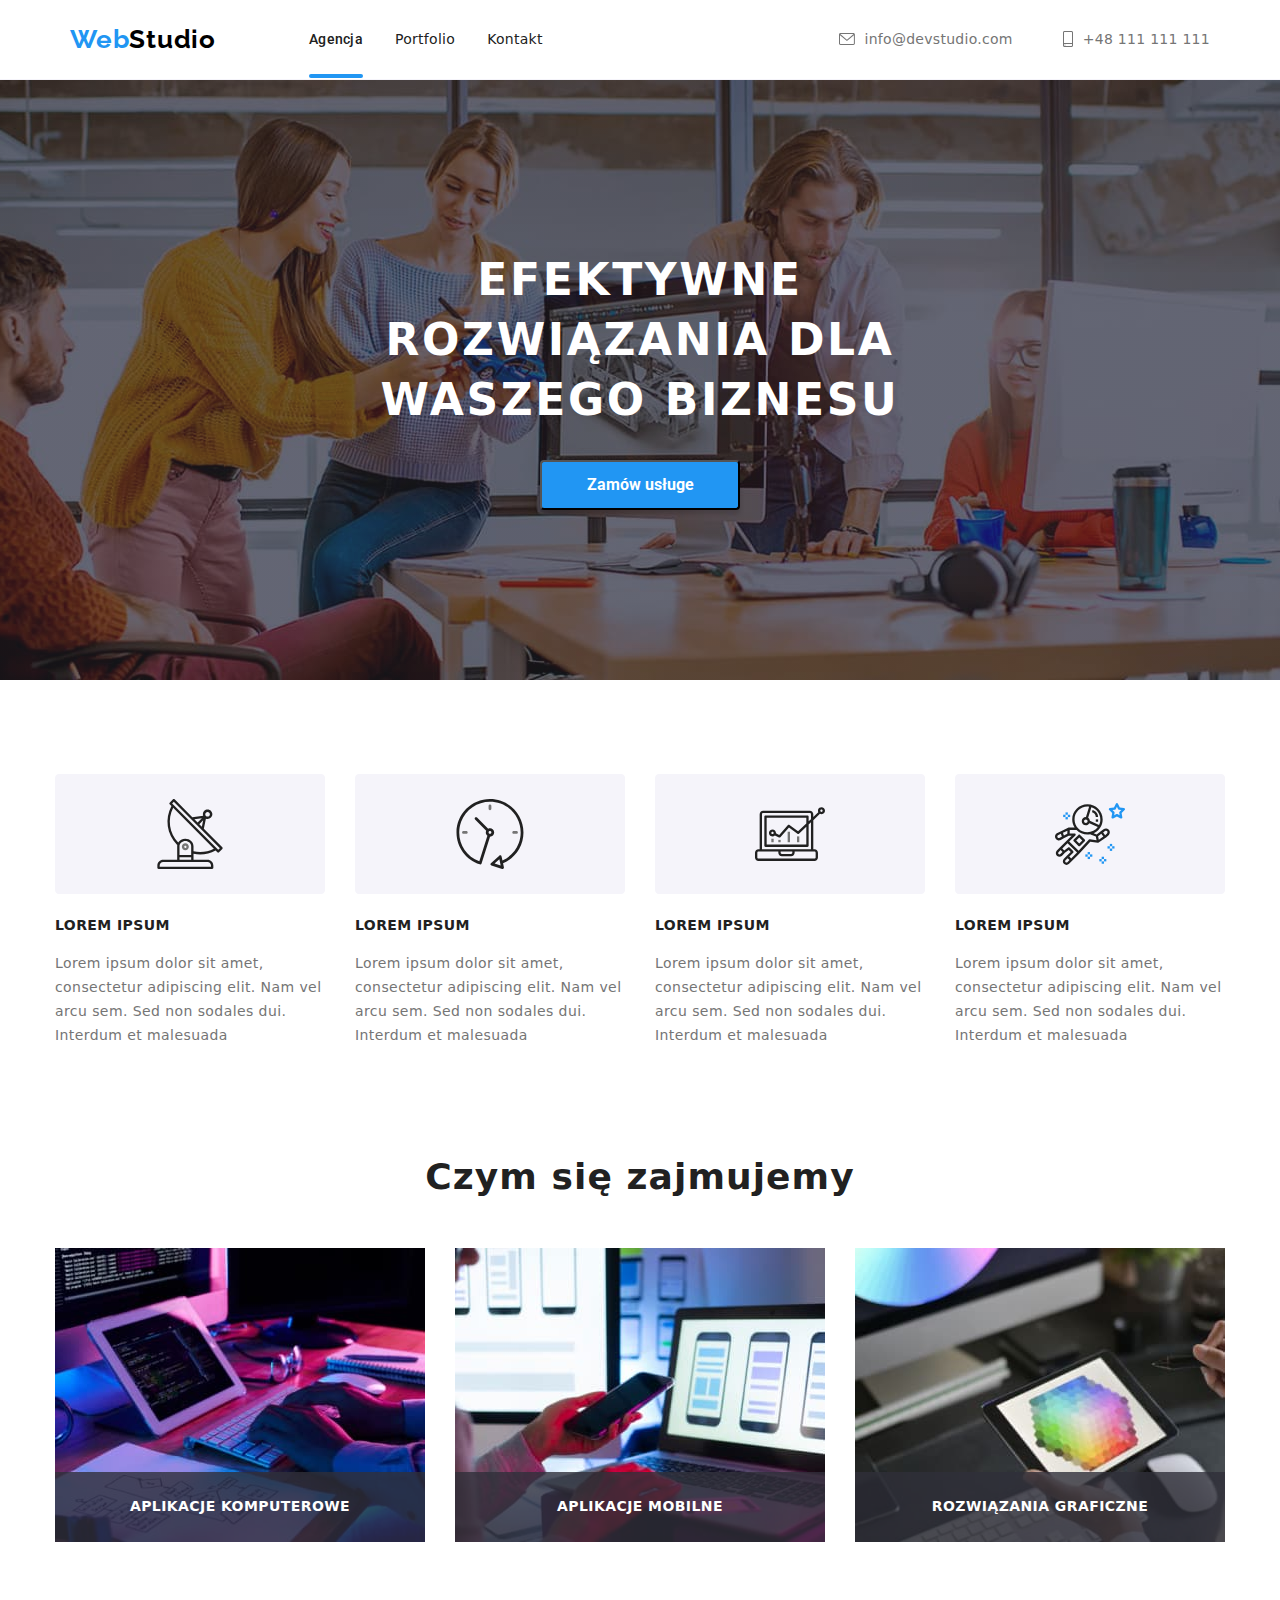
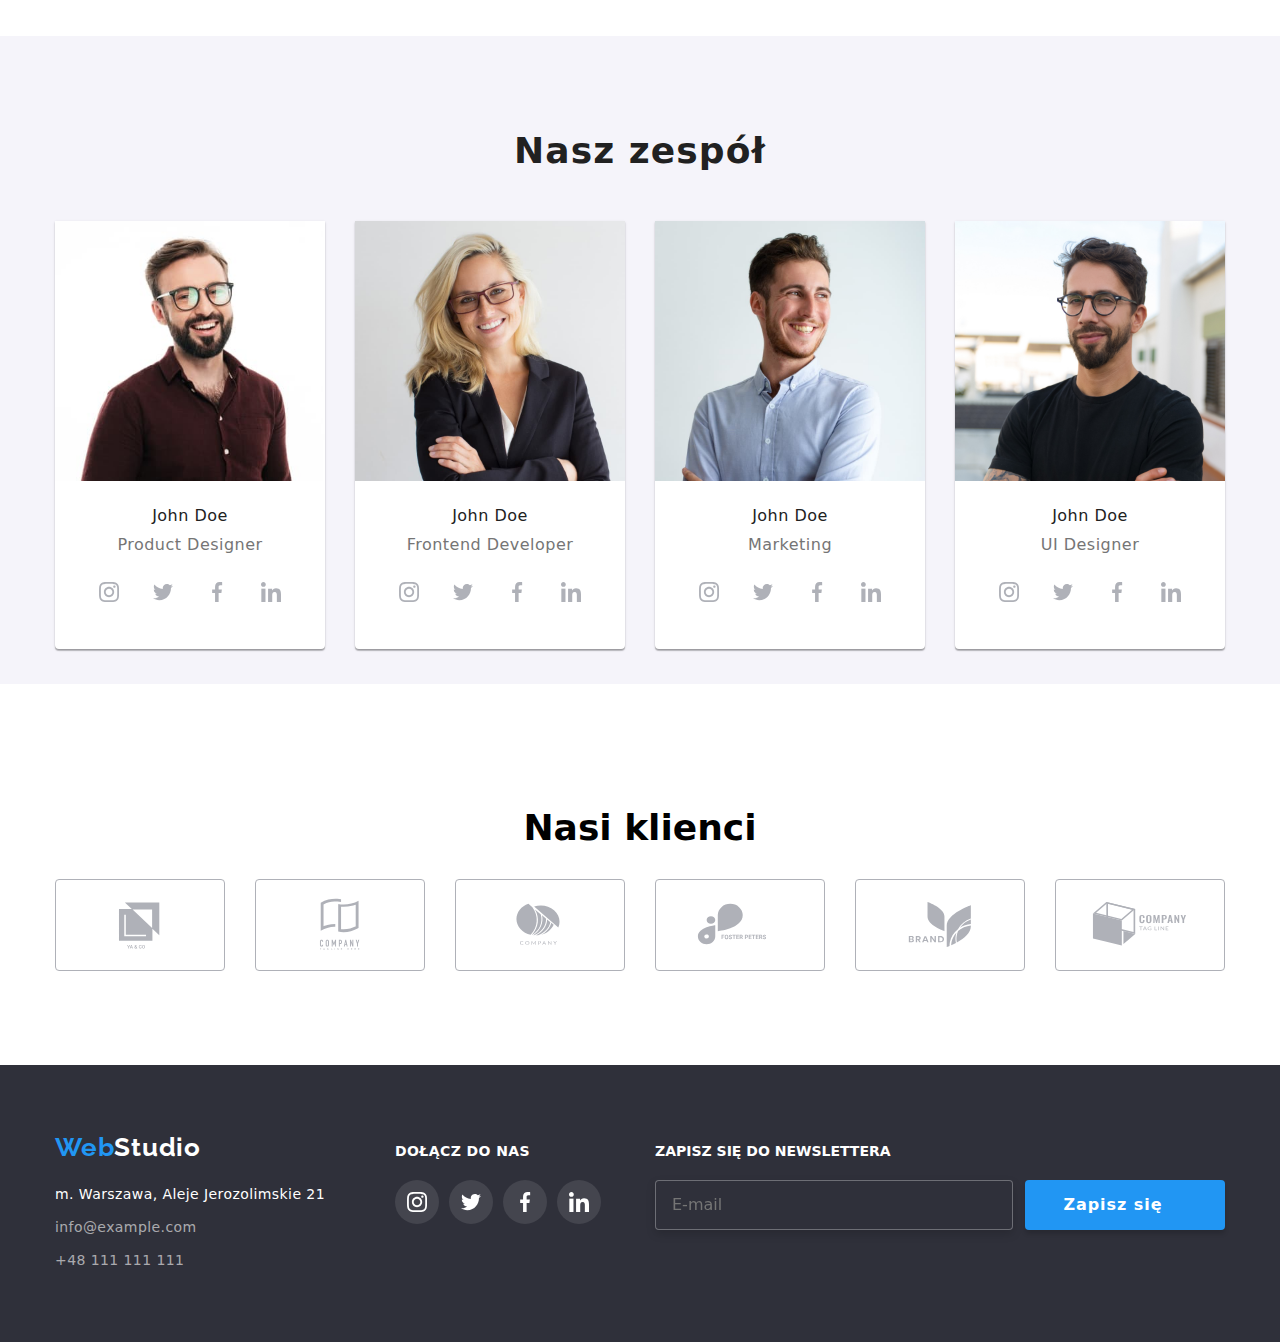
==== commit af69c42a: "Update index.html" ====
--- a/index.html
+++ b/index.html
@@ -457,8 +457,9 @@
                                 </svg>
                             </a>
                         </li>
+                        </ul>
                       </div>
-  </section>
+                      </section>
     <footer class="footer">
       <div class="container">
         <div class="footer__secondary">
@@ -479,6 +480,7 @@
             </li>
           </ul>
           </div>
+          
           <div class="footer_2">
             <span class="footer_2_header">Dołącz do nas</span>
         <ul class="footer_2_socialmedia">
@@ -534,7 +536,7 @@
                 <button type="submit" class="newsletter_button">
                   Zapisz się
                   <a href="">
-                  <svg width="24" height="24" class="newsletter_icon">
+                  <svg width="24" height="24" class="icon_send">
                     <use href="./images/symbol-defs.svg#icon-icon-send-1"></use>
                   </svg>
                 </a>
@@ -556,26 +558,26 @@
                 <label for="user-name" class="modal_label">Imię</label>
                 <div class="form_modal_">
                     <input type="text" name="name" class="modal_input" id="user-name" />
-                   <a href="">
-                    <svg width="18" height="18" class="icon_1">
-                        <use href="./images/symbol-defs.svg#icon-Vector-1-1"></use></svg></a></div>
+                   
+                    <svg width="18px" height="18px" class="modal_icon icon_1">
+                        <use href="./images/symbol-defs.svg#icon-person-black-18dp-1-1"></use></svg></div>
                 <label for="user-phone" class="modal_label">Telefon</label>
                 <div class="form_modal_">
                     <input type="tel" name="phone" class="modal_input" id="user-phone" />
-                   <a href="">
-                    <svg width="18" height="18" class="icon_2">
-                        <use href="./images/symbol-defs.svg#icon-Vector-2-1"></use>
-                    </svg>
-                    </a>
+                   
+                    <svg width="18" height="18" class="modal_icon icon_2">
+                        <use href="./images/symbol-defs.svg#icon-phone-black-18dp-1-1"></use>
+                    </svg>
+                    
                 </div>
                 <label for="user-mail" class="modal_label">Email</label>
                 <div class="form_modal_">
                     <input type="email" name="email" class="modal_input" id="user-mail" />
-                   <a href="">
-                    <svg width="18" height="18" class="icon_3">
-                        <use href="./images/symbol-defs.svg#icon-Vector-3-1"></use>
-                    </svg>
-                    </a>
+                   
+                    <svg width="18" height="18" class="modal_icon icon_3">
+                        <use href="./images/symbol-defs.svg#icon-email-black-18dp-1-1"></use>
+                    </svg>
+                    
                 </div>
                 <label for="user-comment" class="modal_label">Komentarz</label>
                 <div class="form_modal_ modal_box">
@@ -584,6 +586,8 @@
                 </div>
                     <label class="agreement_label" for="user-agreement">
                     <input class="agreement" id="user-agreement" type="checkbox" required name="agreement"/>
+                
+                    
                         Oświadczam, iż akceptuję<a href="#"rel="noopener noreferrer" target="_blank" class="agreement_link"> Regulamin </a> i
                         <a href="#" rel="noopener noreferrer" target="_blank" class="agreement_link"> Politykę Prywatności </a>.
                     </label>
--- a/CSS/styles.css
+++ b/CSS/styles.css
@@ -892,7 +892,8 @@
 .footer_3 {
     display: inline-block;
    
-    margin-left: 78px;
+    /* margin-left: 78px; */
+    margin-left: auto;
 }
 
 .newsletter_header {
@@ -946,6 +947,10 @@
 }
 .newsletter_icon {
     margin-left: 24px;
+    fill: #FFFFFF;
+}
+
+.icon_sned {
     fill: #FFFFFF;
 }
 /* =======END FOOTER====== */
@@ -1026,7 +1031,31 @@
         color: #757575;
         margin-bottom: 4px;
 }
-    
+
+/* .modal_form:hover,
+.modal_form:focus {
+   color: #2196F3;
+}
+     */
+         .form_modal_:hover>.modal_input,
+         .form_modal_:focus-within>.modal_input,
+         .form_modal_:hover>.modal_comment,
+         .form_modal_:focus-within>.modal_comment,
+         .form_modal_:hover>.modal_icon,
+         .form_modal_:focus-within>.modal_icon {
+             fill: #2196f3;
+             border-color: #2196f3;
+             outline: none;
+         }
+
+
+
+
+
+
+
+
+
     .form_modal_ {
         position: relative;
         margin-bottom: 10px;
@@ -1045,21 +1074,24 @@
                     position: absolute;
                     bottom: 20px;
                     left: 15px;
-                    transform: translateY(50%)
+                    transform: translateY(50%);
+                    fill: #212121;
                 }
         
                 .icon_2 {
                     position: absolute;
                     bottom: 20px;
                     left: 14.27px;
-                    transform: translateY(50%)
+                    transform: translateY(50%);
+                    fill: #212121;
                 }
         
-                .icon-3 {
+                .icon_3 {
                     position: absolute;
                     bottom: 20px;
                     left: 13.5px;
                     transform: translateY(50%);
+                    fill: #212121;
                 }
 
                 .modal_box{
@@ -1088,11 +1120,28 @@
 
                  .agreement {
                      
-                   
+                   appearance: none;
                      display: block;
                      width: 16px;
                      height: 15px;
-                     margin-right: 8px;}
+                     margin-right: 8px;
+                    border: 1px solid black;
+                    border-radius: 2px;
+                    position: relative;
+                                     
+                    }
+
+                
+
+                    .agreement:checked {
+                        display: block;
+                       
+                        background-image: url("data:image/svg+xml,%0A%3Csvg width='16' height='15' viewBox='0 0 16 15' fill='none' xmlns='http://www.w3.org/2000/svg'%3E%3Crect width='16' height='15' rx='2' fill='%232196F3'/%3E%3Cpath d='M3.95703 7.75166L3.88825 7.68604L3.81923 7.75141L2.93123 8.59258L2.85486 8.66492L2.93097 8.73753L6.42671 12.0724L6.49574 12.1382L6.56476 12.0724L14.069 4.91352L14.1449 4.84116L14.069 4.76881L13.1873 3.92764L13.1183 3.86183L13.0493 3.92761L6.49577 10.1735L3.95703 7.75166Z' fill='white' stroke='white' stroke-width='0.2'/%3E%3C/svg%3E%0A");
+                        margin-right: 8px;
+                    
+                    }
+                    
+
 
                    .modal_button_send {
                        width: 200px;
@@ -1109,9 +1158,16 @@
                        margin: 0 auto;
                        cursor: pointer;
                        margin-top: 30px;
+                       margin-bottom: 40px;
                        transition: background-color 250ms cubic-bezier(0.4, 0, 0.2, 1);
                        display: flex;
                        align-items: center;
                        text-align: center;
                        justify-content: center;
-                   }+                   }
+
+                   .agreement_link {
+                    color: #2196F3;
+                   }
+    
+                   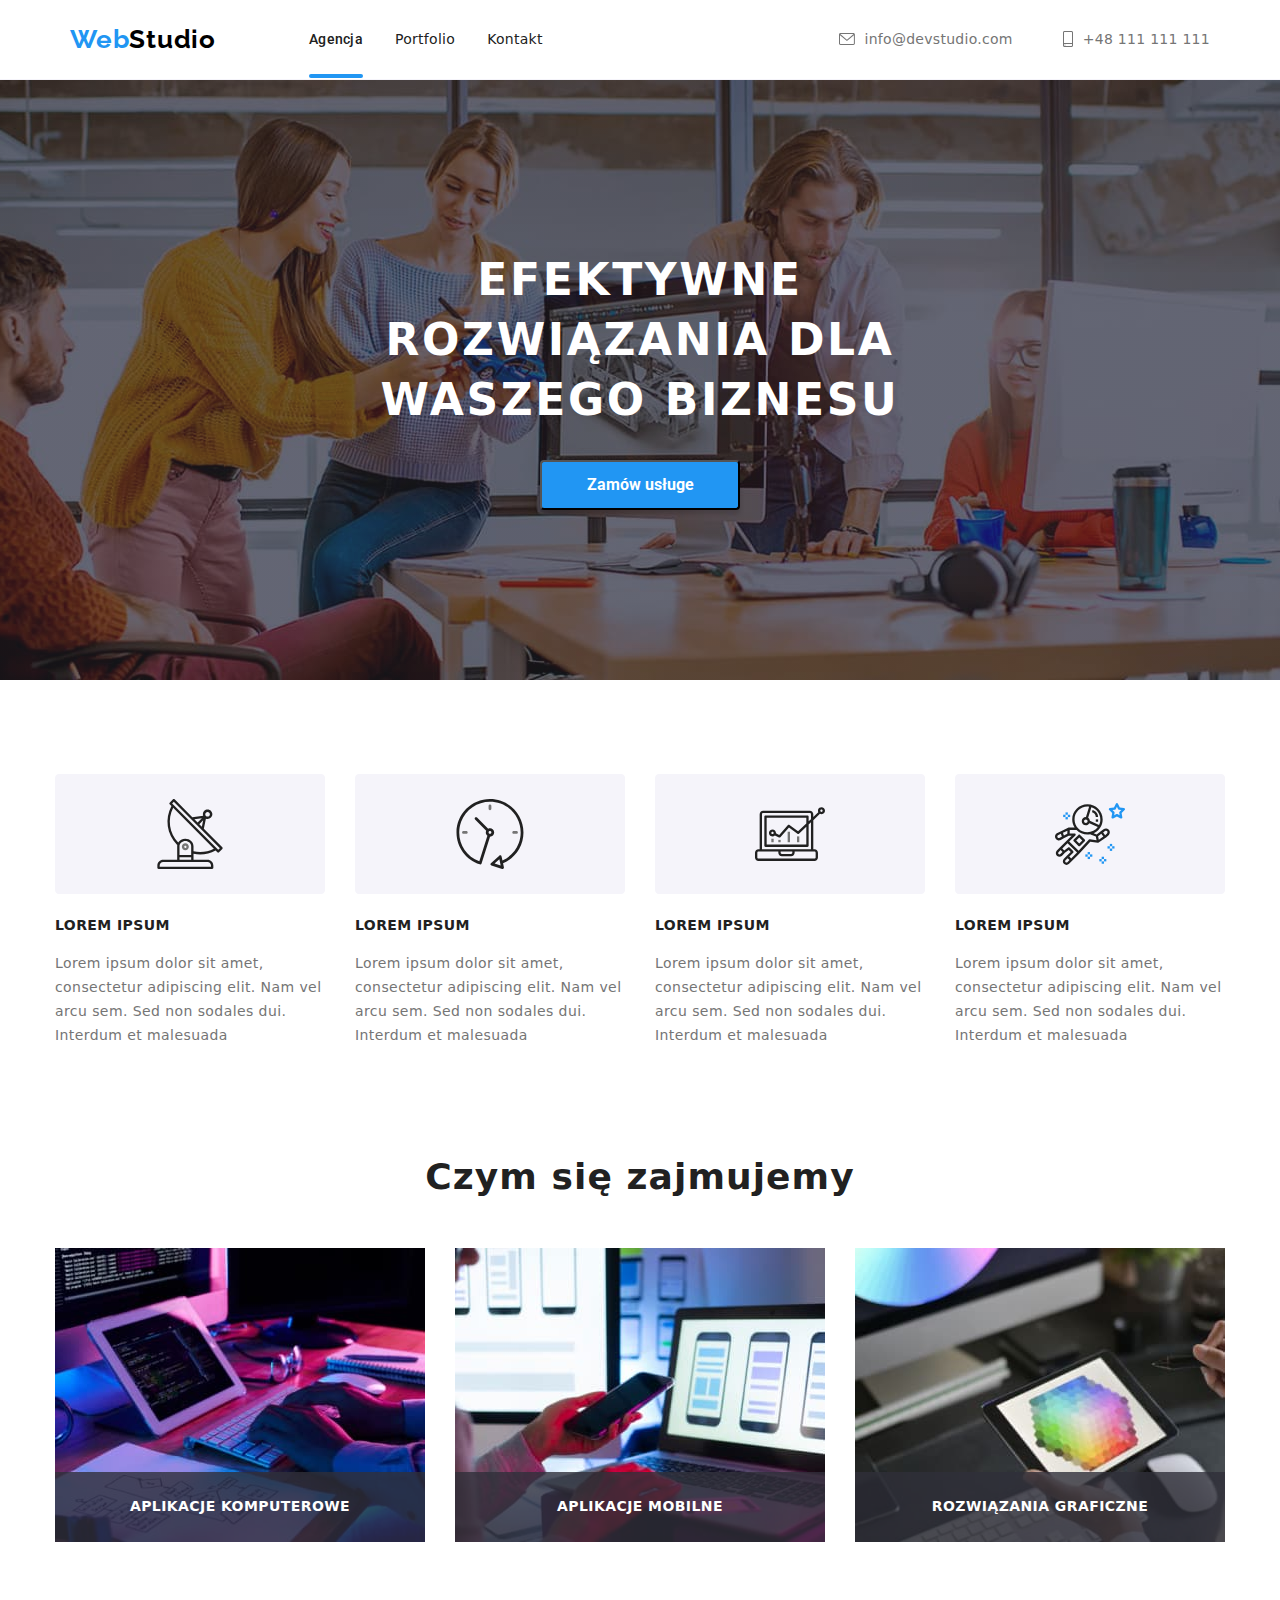
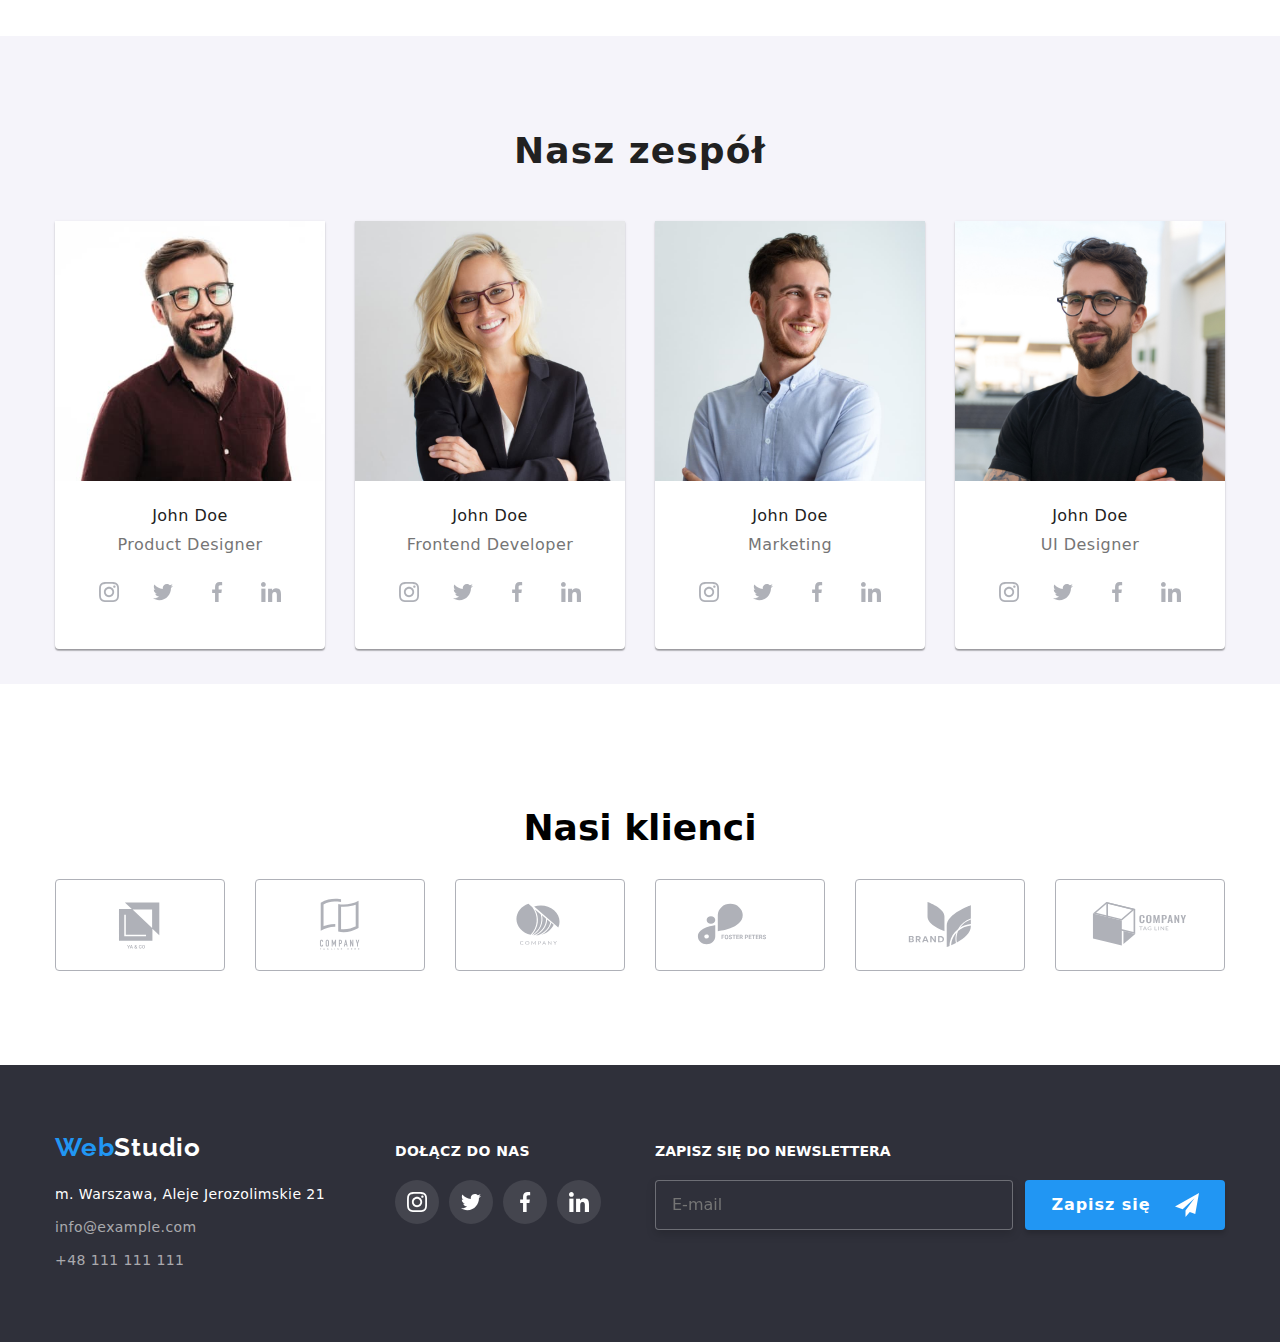
==== commit 85976765: "Update index.html" ====
--- a/index.html
+++ b/index.html
@@ -534,12 +534,12 @@
                     <input type="email" name="email" placeholder="E-mail" class="newsletter_input" />
                 </label>
                 <button type="submit" class="newsletter_button">
-                  Zapisz się
-                  <a href="">
+                  <p class="textt"> Zapisz się </p> 
+                  
                   <svg width="24" height="24" class="icon_send">
-                    <use href="./images/symbol-defs.svg#icon-icon-send-1"></use>
+                    <use href="./images/symbol-defs.svg#icon_send"></use>
                   </svg>
-                </a>
+            
                 </button>
               </form>
             </div>
--- a/CSS/styles.css
+++ b/CSS/styles.css
@@ -945,13 +945,15 @@
     letter-spacing: 0.06em;
     cursor: pointer;
 }
-.newsletter_icon {
-    margin-left: 24px;
+
+
+.icon_sned {
+    padding-left: 24px;
     fill: #FFFFFF;
 }
 
-.icon_sned {
-    fill: #FFFFFF;
+.textt {
+    margin-right: 24px;
 }
 /* =======END FOOTER====== */
 
